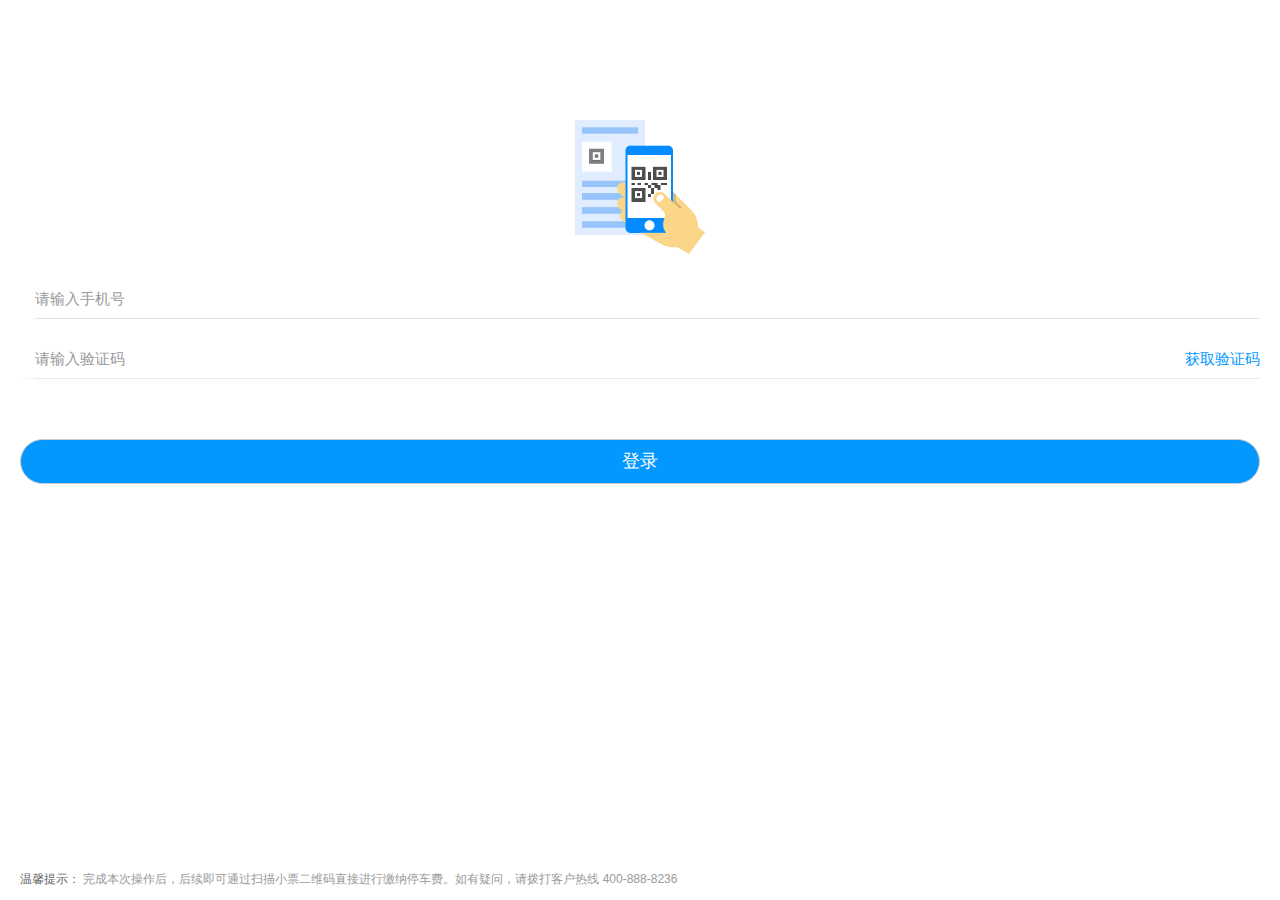
==== login.html @ 6e23ed2e "PDA小票扫码支付" ====
<!doctype html>
<html lang="en">

<head>
  <meta charset="UTF-8">
  <title>登录</title>
  <meta name="viewport" content="width=device-width, initial-scale=1,maximum-scale=1, user-scalable=no">
  <meta name="apple-mobile-web-app-capable" content="yes">
  <meta name="apple-mobile-web-app-status-bar-style" content="black">
  <link rel="stylesheet" href="/lib/mui/css/mui.min.css">
  <link rel="stylesheet" href="../css/common.css">
  <link rel="stylesheet" href="../css/login.css">
</head>

<body>
  <div class="mui-page-content mui-content">
    <div class="mui-content-padded">
      <div class="mui-block img">
        <img src="../img/register.png" alt="登录">
      </div>
      <form class="mui-input-group">
        <div class="mui-input-row">
          <input type="tel" id="phone" name="MOBILE_NUMBER" placeholder="请输入手机号" autocomplete="off">
        </div>
        <div class="mui-input-row code-row">
          <input type="number" id="captcha" name="CAPTCHA" placeholder="请输入验证码" autocomplete="off"><a
            class="send-code _sendCode">获取验证码</a>
        </div>
        <p class="mui-pull-right time disabled">(<span class="_time">50</span>s)</p>
      </form>
      <div class="btn-wrap">
        <button class="_login mui-btn mui-btn-wechat mui-btn-block" data-loading-text="登录中">登录</button>
      </div>

      <div class="notice _notice">
        <span>温馨提示：</span>
        完成本次操作后，后续即可通过扫描小票二维码直接进行缴纳停车费。如有疑问，请拨打客户热线 <a href="tel:4008888236">400-888-8236</a>
      </div>
    </div>
  </div>

  <script src="/lib/jquery/jquery-3.4.0.min.js"></script>
  <script src="/lib/mui/js/mui.js"></script>
  <script src="/lib/crypto-js.min.js"></script>
  <script src="../js/common.js"></script>
  <script src="../js/login.js"></script>
</body>

</html>
---- css/common.css ----
html,body{
    height:100%;
}
html{
    touch-action: none;
}
body,.mui-content{
    background:#fff;
}
.mui-bar-nav~.mui-content{
    padding-top:50px !important;
    /*overflow:scroll;*/
}
.mui-bar .mui-title{
    color:#fff;
}
.mui-bar-nav.mui-bar .mui-icon{
    color:#fff;
    padding-top: 13px;
    padding-bottom: 13px;
    cursor:pointer;
}
.mui-bar-nav .mui-action-back span{
    font-size:17px;
}
.mui-content-padded{
    padding:30px;
}
.btn-wrap .mui-btn{
    background:#0398ff;
    padding:9px 0;
    color:#fff;
    font-size:18px;
    border-radius:40px;
}
.high-red{
    color:#fc4d4d !important;
}


.mui-views,
.mui-view,
.mui-pages,
.mui-page,
.mui-page-content {
    position: absolute;
    left: 0;
    right: 0;
    top: 0;
    bottom: 0;
    width: 100%;
    height: 100%;
}
.mui-pages {
    top: 50px;
    height: auto;
}
.mui-page.mui-transitioning {
    -webkit-transition: -webkit-transform 300ms ease;
    transition: transform 300ms ease;
}
.mui-page-left {
    -webkit-transform: translate3d(0, 0, 0);
    transform: translate3d(0, 0, 0);
    opacity:0;
}
.mui-ios .mui-page-left {
    -webkit-transform: translate3d(-20%, 0, 0);
    transform: translate3d(-20%, 0, 0);
}
.mui-navbar {
    position: fixed;
    right: 0;
    left: 0;
    z-index: 10;
    height: 50px;
}
.mui-navbar .mui-bar {
    position: absolute;
    text-align: center;
}
.mui-android .mui-navbar-inner.mui-navbar-left {
    opacity: 0;
}
.mui-ios .mui-navbar-left .mui-left,
.mui-ios .mui-navbar-left .mui-center,
.mui-ios .mui-navbar-left .mui-right {
    opacity: 0;
}
.mui-navbar .mui-btn-nav {
    -webkit-transition: none;
    transition: none;
    -webkit-transition-duration: .0s;
    transition-duration: .0s;
}
.mui-navbar .mui-bar .mui-title {
    display: inline-block;
    width: auto;
}
.mui-page-shadow {
    position: absolute;
    right: 100%;
    top: 0;
    width: 16px;
    height: 100%;
    z-index: -1;
    content: '';
}
.mui-page-shadow {
    background: -webkit-linear-gradient(left, rgba(0, 0, 0, 0) 0, rgba(0, 0, 0, 0) 10%, rgba(0, 0, 0, .01) 50%, rgba(0, 0, 0, .2) 100%);
    background: linear-gradient(to right, rgba(0, 0, 0, 0) 0, rgba(0, 0, 0, 0) 10%, rgba(0, 0, 0, .01) 50%, rgba(0, 0, 0, .2) 100%);
}
.mui-navbar-inner.mui-transitioning,
.mui-navbar-inner .mui-transitioning {
    -webkit-transition: opacity 300ms ease, -webkit-transform 300ms ease;
    transition: opacity 300ms ease, transform 300ms ease;
}
.mui-page {
    display: none;
}
.mui-pages .mui-page {
    display: block;
}
.mui-page .mui-table-view:first-child {
    margin-top: 15px;
}
.mui-page .mui-table-view:last-child {
    margin-bottom: 30px;
}
.mui-table-view {
    margin-top: 20px;
}

/**红包选择样式**/
.ticket-group{
    background-color:transparent;
    /*overflow:scroll;*/
}
.ticket-group .mui-radio{
    height:auto;
}
.ticket-group .mui-radio{
    background-color:#fff;
    margin:12px 0;
}
.ticket-group .mui-radio input[type=radio]{
    width:100%;
    height:calc( 100% - 45px );
    top:45px;
    right:0;
    cursor:pointer;
}
.ticket-group .mui-radio input[type=radio]:checked:before{
    content:'\e442';
}
.ticket-group .mui-radio input[type=radio]:before{
    position:absolute;
    right:15px;
}
.ticket-group .mui-radio:after{
    height:0;
}
.ticket-group label{
    display:block;
}
.ticket-group .no-ticket{
    height:45px;
    font-size:15px;
    color:#333;
}
.ticket-group .no-ticket label{
    line-height: 45px;
    padding: 0 15px;
}
.ticket-group .no-ticket input[type=radio]{
    /*top:10px;*/
    top:0;
    height:100%;
}
.ticket-group .no-ticket input[type=radio]:before{
    top:9px;
}
.ticket-group .content{
    padding:10px 15px;
}
.ticket-group .content .ticket-title b{
    font-size:15px;
    color:#fc4d4d;
}
.ticket-group .content .ticket-title>span{
    margin-left:10px;
    font-size:12px;
    color:#ff6c00;
    background: #f0e9de;
    padding: 3px 5px;
    border-radius: 4px;
}
.ticket-group .content .ticket-title .expired{
    color:#ff4458;
    background:#f0e2e3;
    display:none;
}
.ticket-group .content .ticket-title a{
    font-size:12px;
    color:#0398ff;
}
.ticket-group .content .ticket-body{
    margin-right:35px;
    position:relative;
    margin-bottom:15px;
}
.ticket-group .content .ticket-body p{
    font-size:12px;
    color:#666;
    padding-right:85px;
    margin:0;
}
.ticket-group .content .ticket-body b{
    font-size:39px;
    color:#fc4d4d;
    width:85px;
    text-align:right;
    position:absolute;
    right:0;
    bottom:0;
}
.ticket-group .content .ticket-body b span{
    font-size:18px;
}
.ticket-group .content .ticket-footer{
    border-top:2px dotted #ddd;
    padding-top:10px;
    margin:0;
    font-size:14px;
    color:#666;
}
.ticket-group .disabled{
    background-color:rgba(243,243,243,0.7);
    opacity: 0.7;
}
.ticket-group .disabled .content .ticket-body{
    margin-right:0;
}
/**红包使用说明样式**/
.ticket-detail{
    background-color:#fff !important;
}
.ticket-detail .mui-scroll>div{
    padding:20px 15px;
    display:none;
}
.ticket-detail h4{
    font-size:15px;
    color:#333;
    font-weight:600;
    margin-top:0;
    margin-bottom:20px;
}
.ticket-detail p{
    margin-bottom:15px;
    font-size:12px;
    color:#666;
    padding-left:21px;
    position:relative;
}
.ticket-detail p:before{
    content:'';
    display:inline-block;
    width:6px;
    height:5px;
    background-color:#bfbfbf;
    border-radius:50%;
    position:absolute;
    left: 0;
    top: 8px;
}

/***订单列表样式 缴费记录 缴费详情***/
.pay-list{
    margin:0;
    background-color:transparent;
}
.pay-list:before,.pay-list:after{
    height:0;
}
.pay-list .mui-table-view-cell{
    /*padding-top:20px;*/
    padding:35px 15px 12px 15px;
    margin:15px;
    background-color:#fff;
    /*border:1px solid #eee;*/
    border-radius:6px;
    box-shadow:0 3px 5px rgba(0, 0, 0, .1);
}
.pay-list .mui-table-view-cell a{
    margin:0;
    padding:0;
    /*padding:35px 15px 12px 15px;*/
}
.pay-list .mui-media-object{
    max-width:120px;
    width:100px;
    text-align:right;
    height:auto;
    margin-left:0 !important;
}
.pay-list a{
    position:relative;
}
.pay-list .mui-pull-right{
    position: absolute;
    bottom: 18px;
    right: 15px;
}
.pay-list .current .mui-pull-right{
    bottom:40px;
}
.pay-list .mui-pull-right p{
    line-height:25px;
    font-size:24px;
    color:#fc4d4d;
    text-align:right;
}
.pay-list .mui-pull-right p .rmb{
    font-size:15px;
}
.pay-list.mui-table-view .mui-media-object .mui-badge{
    background:#0398FF;
    padding: 8px 14px;
    font-size: 16px;
    margin-top:12px;
}
.pay-list.mui-table-view .mui-media-body{
    margin-right:75px;
    margin-top: 10px;
}
.pay-list .mui-media-body p{
    margin-bottom:8px;
    color:#333;
}
.pay-list .list-title{
    position: absolute;
    top: 12px;
    left: 0;
    padding: 3px 10px;
    border-top-right-radius: 15px;
    border-bottom-right-radius: 15px;
    font-size:11px;
    font-weight:bold;
    color:#fb6464 !important;
    background:#FFEBEB;
}
.pay-list .current .list-title{
    color:#ef9500;
    background:#FFE4B7;
}
.pay-list .mui-media-body .res-text{
    font-size:14px;
    color:#999;
}
.pay-list .mui-media-body img{
    width:15px;
    height:15px;
    margin-right:15px;
    position: relative;
    top: 3px;
}
.dot{
    display: inline-block;
    width: 3px;
    height: 3px;
    background: #333;
    border-radius: 50%;
    position: relative;
    top: -4px;
}
.no-data{
    position:fixed;
    top: 0;
    bottom:0;
    left:0;
    right:0;
    background:#fff;
    text-align:center;
    padding-top:80px;
}
.no-data p{
    margin-top:20px;
}

.person .hasNew:before{
    content:'';
    display:block;
    width:6px;
    height:6px;
    background:red;
    /*border:2px solid red;*/
    border-radius:50%;
    position:absolute;
    top:18px;
    left:72px;
}
---- css/login.css ----
.mui-content,.mui-page,.mui-content-padded{
    height:100%;
    min-height:100%;
    margin:0;
}
.mui-content-padded{
    position:relative;
    padding:30px 20px;
}
.mui-content .mui-block.img{
    text-align:center;
    margin-top:90px;
    margin-bottom:20px;
}
.mui-content .mui-block.img img{
    width:130px;
}
.mui-input-group {
    margin-bottom:60px;
}
.mui-input-group:before{
    background-color:transparent;
}
.mui-input-group:after{
    background-color:#eee;
}
/*输入框中placeholer文字颜色*/
input::-webkit-input-placeholder{ /* WebKit browsers */
    color:#999;
    font-size:15px;
}
input:-moz-placeholder{ /* Mozilla Firefox 4 to 18 */
    color:#999;
    font-size:15px;
}
input::-moz-placeholder{ /* Mozilla Firefox 19+ */
    color:#999;
    font-size:15px;
}
input:-ms-input-placeholder{ /* Internet Explorer 10+ */
    color:#999;
    font-size:15px;
}
.mui-input-group input{
    font-size:18px;
    color:#333;
    /*height:60px;*/
}
.code-row{
    margin-top:20px;
    position:relative;
}
.code-row input{
    padding-right:80px;
}
.code-row .send-code{
    position:absolute;
    top:0;
    right:0;
    height:40px;
    line-height:40px;
    font-size:15px;
    color:#0398ff;
    cursor:pointer;
}
.code-row .disabled{
    color:#aaa;
}
.time{
    margin-top:10px;
    font-size:12px;
}
.time.disabled{
    display:none;
}
.time span{
    color:#fc4d4d;
}
.notice {
    font-size:12px;
    color:#999;
    /* display:block; */
    /* margin-top: 15%; */
    position: absolute;
    padding-right: 20px;
    bottom: 10px;
    /* width: 100%; */
}
.notice a{
    color:#999;
}
.notice span{
    color:#666;
}
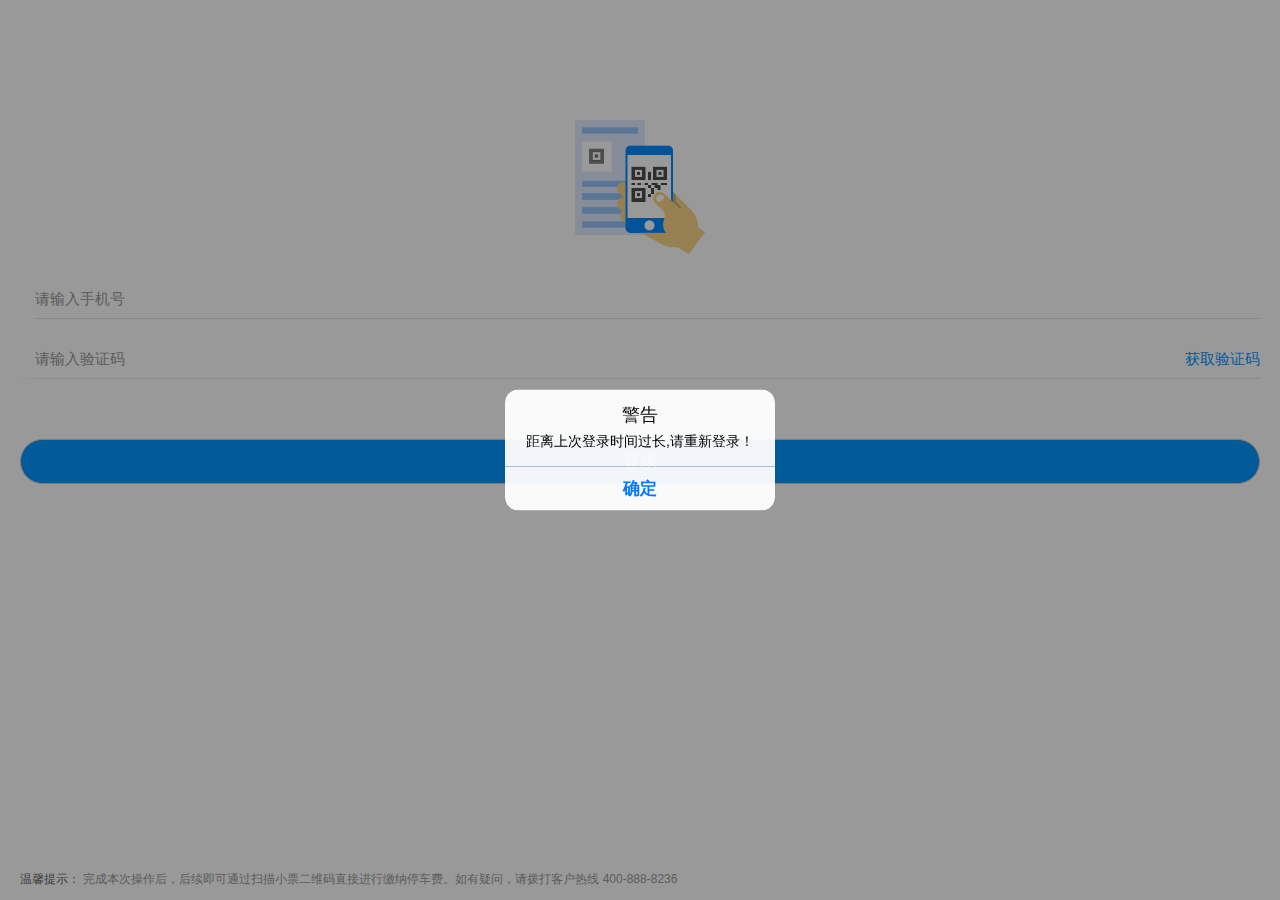
==== commit 03d90d55: "更新" ====
--- a/login.html
+++ b/login.html
@@ -7,16 +7,16 @@
   <meta name="viewport" content="width=device-width, initial-scale=1,maximum-scale=1, user-scalable=no">
   <meta name="apple-mobile-web-app-capable" content="yes">
   <meta name="apple-mobile-web-app-status-bar-style" content="black">
-  <link rel="stylesheet" href="/lib/mui/css/mui.min.css">
-  <link rel="stylesheet" href="../css/common.css">
-  <link rel="stylesheet" href="../css/login.css">
+  <link rel="stylesheet" href="lib/mui/css/mui.min.css">
+  <link rel="stylesheet" href="css/common.css">
+  <link rel="stylesheet" href="css/login.css">
 </head>
 
 <body>
   <div class="mui-page-content mui-content">
     <div class="mui-content-padded">
       <div class="mui-block img">
-        <img src="../img/register.png" alt="登录">
+        <img src="img/register.png" alt="登录">
       </div>
       <form class="mui-input-group">
         <div class="mui-input-row">
@@ -39,11 +39,11 @@
     </div>
   </div>
 
-  <script src="/lib/jquery/jquery-3.4.0.min.js"></script>
-  <script src="/lib/mui/js/mui.js"></script>
-  <script src="/lib/crypto-js.min.js"></script>
-  <script src="../js/common.js"></script>
-  <script src="../js/login.js"></script>
+  <script src="lib/jquery/jquery-3.4.0.min.js"></script>
+  <script src="lib/mui/js/mui.js"></script>
+  <script src="lib/crypto-js.min.js"></script>
+  <script src="js/common.js"></script>
+  <script src="js/login.js"></script>
 </body>
 
 </html>--- a/css/common.css
+++ b/css/common.css
@@ -285,7 +285,7 @@
 }
 .pay-list .mui-table-view-cell{
     /*padding-top:20px;*/
-    padding:35px 15px 12px 15px;
+    padding:5px 15px;
     margin:15px;
     background-color:#fff;
     /*border:1px solid #eee;*/
